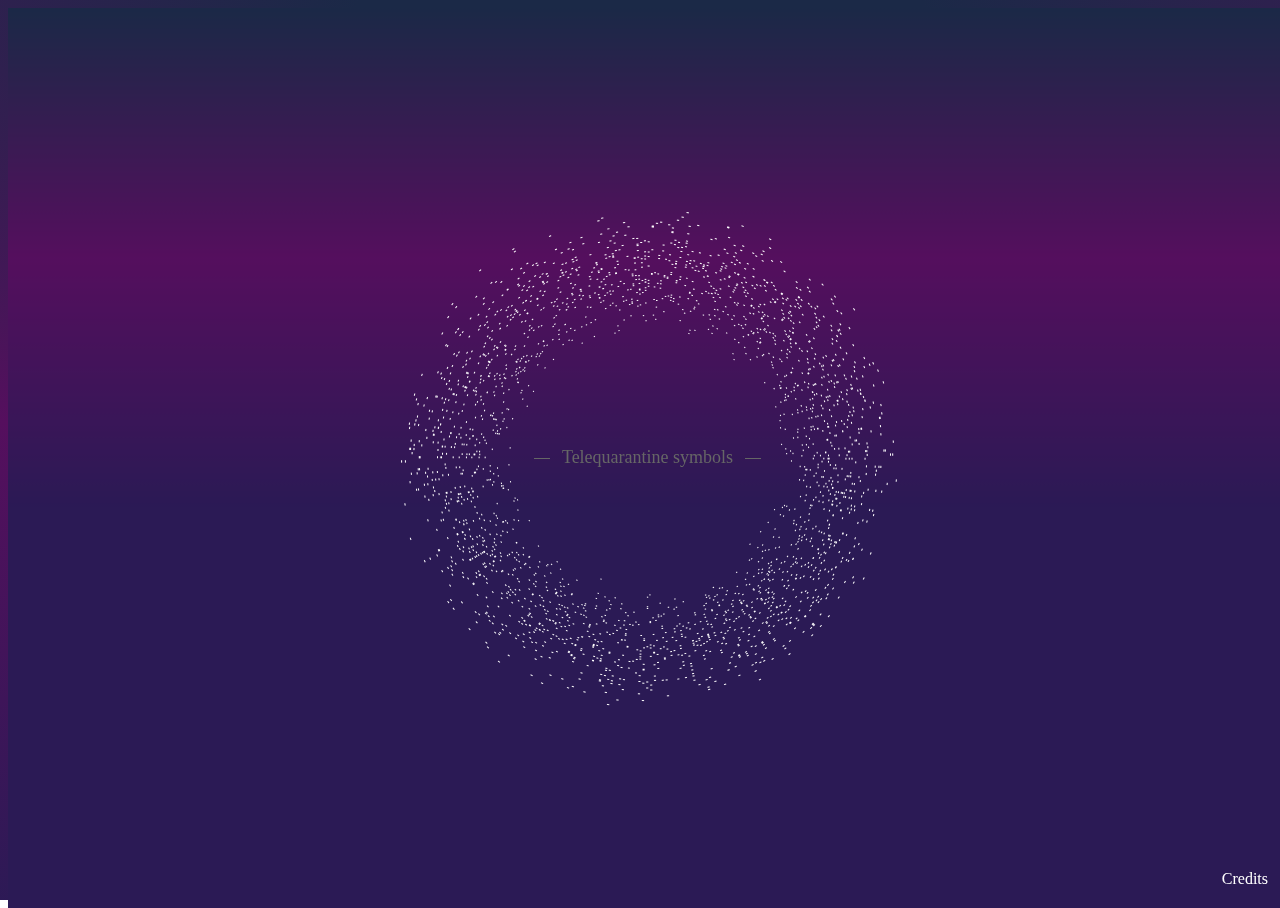
==== index.html @ 3636d384 "have to hard code every card...but its working" ====
<html>
	<head>
		<meta charset="UTF-8">
		<title> Telequarantine symbols </title>
		<link rel="stylesheet" href="css/style.css"> <!-- linking html to stylesheet --> 
	</head>
	<body>   
	
	 
		
		<div id="universe">
			
			<div id="blackhole">
				<div class="cards">
					<div class="card1" id="card1">
						<div id="front1">
						
						</div>
						<div id="back1">
						 <!-- not seen until flipped --> 
						</div>
					</div>
					
					<div class="card2" id="card2">
						<div id="front2">
						
						</div>
						<div id="back2">
						 <!-- not seen until flipped --> 
						</div>
					</div>

				</div>
			
				<div class="centerHover">
					<span>Telequarantine symbols</span>
				</div>
				
				
				
				<footer>
					<a href="credits.html"> Credits </a> 
				</footer>
			
			
			</div>
			
		
		
		
		</div> 
		
		
		
		<!-- jQuery (necessary for Bootstrap's JavaScript plugins) -->
		<script src="https://ajax.googleapis.com/ajax/libs/jquery/1.12.4/jquery.min.js"></script>
		<!-- Include all compiled plugins (below), or include individual files as needed -->
		<script src="js/bootstrap.min.js"></script>
		<script src="https://ajax.googleapis.com/ajax/libs/jquery/3.1.1/jquery.min.js"></script>
		<script src="js/main.js"></script>
	
	</body>
</html>
---- css/style.css ----
html, body {
	height: 100%; 
	width: 100%; 
	padding: 0; 
}


body {
	/*background:radial-gradient(200% 100% at bottom center,#550F5E,#E96F92 20%,#75517D,#1B2947 40%); */ 
	/* background:radial-gradient(220% 105% at top center,#1B2947 10%,#75517D 30%,#E96F92 50%,#75517D 65%, #2B1A55);*/ 
	
	background:radial-gradient(220% 105% at top center,#1B2947 10%,#550F5E 50%, #2B1A55);
	background-attachment:fixed; 
	overflow:hidden;
}

/*CSS za onClick image flip code by: https://codepen.io/Karadjordje/pen/MbBXRa */

#universe {
	height: 100%; 
	width: 100%; 
	z-index: 1;

}

/*CSS za onClick image flip*/
.cards{
    position: relative; 
  /*
    -webkit-perspective: 1000px;
    -moz-perspective: 1000px;
    -o-perspective: 1000px;
    perspective: 1000px;
  */
	z-index: 10; 
	opacity: 0; 
 
}


.cards.show {
	
	animation-name: showup; 
	animation-duration: 3s; 
	animation-timing-function: ease-in-out; 
	animation-iteration-count: 1; 
	
	opacity: 1; 
	
}

@keyframes showup {
	0% {opacity: 0;}
	100% {opacity: 1} 
}

/** CODE FOR ALL THE CARDS - SUPER LONG HARD CODED */ 

@keyframes floating { 
	from, to {
		transform: translate(0,5%);
	}
	25% {
		transform: translate(-5%,0);
	}
	50% {
		transform: translate(0,-5%);
	}
	75% {
		transform: translate(5%,0);
	}
	
}


.card1 {
    width: 100%;
    height: 100%;
    position: absolute; 
	
	width: 35px;
    height: 48px;
	
	/*bottom: 0; 
	left: 0; 
	right: 0; */
	
    -webkit-transition: -webkit-transform 1s;
    -moz-transition: -moz-transform 1s;
    -o-transition: -o-transform 1s;
    transition: transform 1s;
    -webkit-transform-style: preserve-3d;
    -moz-transform-style: preserve-3d;
    -o-transform-style: preserve-3d;
    transform-style: preserve-3d;
    -webkit-transform-origin: 50% 50%; 
	
	z-index: 10;
}


.card1 div {
    display: block;
    height: 100%;
    width: 100%;
    position: absolute;
    -webkit-backface-visibility: hidden;
    -moz-backface-visibility: hidden;
    -o-backface-visibility: hidden;
    backface-visibility: hidden;
	
}


/*bacover will be the same */ 
.card1 #front1 {
	
	left: 50px;
	top: 30px; 
	
  	/*background: red; */ 
  	background-image: url(../images/Backcover.png);
	/* background-size:100% 100%; */ 
	background-repeat: no-repeat;
	
	animation-name: floating;  /*floating 5s linear infinite; */ 
	animation-iteration-count: infinite; /*infinite */ 
	/* animation-direction: alternate; */ 
	animation-duration: 4s; 
	animation-timing-function: ease-in-out; 
	
}


/*flipped pictures will be different so maybe use IDs*/ 
.card1 #back1 {
    /*background: blue;*/  
	
    -webkit-transform: rotateY( 180deg );
    -moz-transform: rotateY( 180deg );
    -o-transform: rotateY( 180deg );
    transform: rotateY( 180deg ) translateX(200px) translateY(-760px) scale(0.3); /*rotateY( 180deg )*/ 

    background-image: url(../images/Alluring.png);
	background-size:100% 100%;
	background-repeat: no-repeat;
	

}
	
/* new class states */ 
.card1.flipped {
    -webkit-transform: rotateY( 180deg );
    -moz-transform: rotateY( 180deg );
    -o-transform: rotateY( 180deg );
    transform: rotateY( 180deg );
}

.card1.enlarged {
	/*
	width: 350px;
    height: 637px; */
	width: 1128px;
	height: 2234px; 
	
}

/** CARD 2 **/ 

.card2 {
    width: 100%;
    height: 100%;
    position: absolute; 
	
	width: 35px;
    height: 48px;
	
	/*bottom: 0; 
	left: 0; 
	right: 0; */
	
    -webkit-transition: -webkit-transform 1s;
    -moz-transition: -moz-transform 1s;
    -o-transition: -o-transform 1s;
    transition: transform 1s;
    -webkit-transform-style: preserve-3d;
    -moz-transform-style: preserve-3d;
    -o-transform-style: preserve-3d;
    transform-style: preserve-3d;
    -webkit-transform-origin: 50% 50%; 
	
	z-index: 10;
}


.card2 div {
    display: block;
    height: 100%;
    width: 100%;
    position: absolute;
    -webkit-backface-visibility: hidden;
    -moz-backface-visibility: hidden;
    -o-backface-visibility: hidden;
    backface-visibility: hidden;
	
}


/*bacover will be the same */ 
.card2 #front2 {
	
	left: 100px;
	top: 40px; 
	
  	/*background: red; */ 
  	background-image: url(../images/Backcover.png);
	/* background-size:100% 100%; */ 
	background-repeat: no-repeat;
	
	animation-name: floating;  /*floating 5s linear infinite; */ 
	animation-iteration-count: infinite; /*infinite */ 
	/* animation-direction: alternate; */ 
	animation-duration: 4s; 
	animation-timing-function: ease-in-out; 
	
}


/*flipped pictures will be different so maybe use IDs*/ 
.card2 #back2 {
    /*background: blue;*/  
	
    -webkit-transform: rotateY( 180deg );
    -moz-transform: rotateY( 180deg );
    -o-transform: rotateY( 180deg );
    transform: rotateY( 180deg ) translateX(200px) translateY(-760px) scale(0.3); /*rotateY( 180deg )*/ 

    background-image: url(../images/BreakTime.png);
	background-size:100% 100%;
	background-repeat: no-repeat;
	

}
	
/* new class states */ 
.card2.flipped {
    -webkit-transform: rotateY( 180deg );
    -moz-transform: rotateY( 180deg );
    -o-transform: rotateY( 180deg );
    transform: rotateY( 180deg );
}

.card2.enlarged {
	/*
	width: 350px;
    height: 637px; */
	width: 1128px;
	height: 2234px; 
	
}




/* BLACKHOLE */ 
/*stars background */ 

#blackhole {
	height: 100%;
	width: 100%;
	position: relative;
	display: flex;
}

.centerHover {
	width: 255px;
	height: 255px;
	background-color: transparent;
	border-radius: 50%;
	position: absolute;
	left: 50%;
	top: 50%;
	margin-top: -128px;
	margin-left: -128px;
	z-index: 2;
	cursor: pointer;
	line-height: 255px;
	text-align: center;
	transition: all 500ms;

}

.centerHover.open {
		opacity: 0;
		pointer-events: none;
	}
	
.centerHover:hover span {
		color: #DDD;
}
	
.centerHover:hover span:before { background-color: #DDD;}
.centerHover:hover span:after { background-color: #DDD; }
		
span {
		color: #666;
		font-family: serif;
		font-size: 18px;
		position: relative;
		transition: all 500ms;
	}
	
	/* & seems like a reference to the element that is span - these are the bars beside the wording */ 
		span:before {
			content: '';
			display: inline-block;
			height: 1px;
			width: 16px;
			margin-right: 12px;
			margin-bottom: 4px;  
			background-color: #666;
			transition: all 500ms;
		}
		span:after {
			content: '';
			display: inline-block;
			height: 1px;
			width: 16px;
			margin-left: 12px;
			margin-bottom: 4px; 
			background-color: #666;
			transition: all 500ms;
		}

canvas {
	position: absolute;
	z-index: 1;
	width: 100%;
	height: 100%;
	margin: auto; 
}

footer {
	position: absolute; 
	z-index: 5; 
	bottom: 20px;
	right: 20px; 
}

footer a {
	color: white; 
	text-decoration: none; 
}

/* CREDITS */ 

#creds {
	padding: 10px 20px; 
	color: white; 
	
}
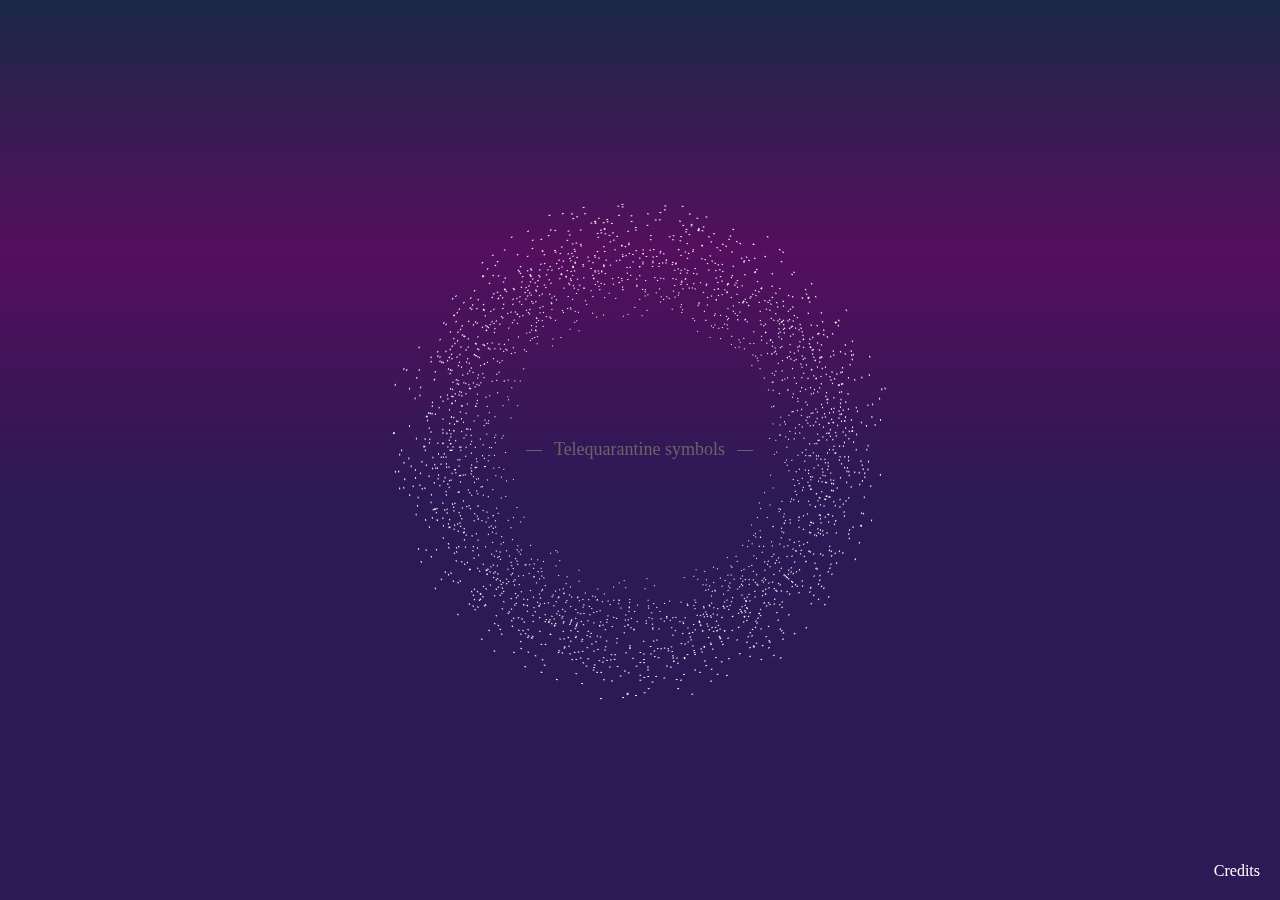
==== commit 1d84e28d: "All cards are integrated" ====
--- a/index.html
+++ b/index.html
@@ -26,6 +26,87 @@
 						
 						</div>
 						<div id="back2">
+						 <!-- not seen until flipped --> 
+						</div>
+					</div>
+					
+					<div class="card3">
+						<div id="front3">
+						
+						</div>
+						<div id="back3">
+						 <!-- not seen until flipped --> 
+						</div>
+					</div>
+					
+					<div class="card4">
+						<div id="front4">
+						
+						</div>
+						<div id="back4">
+						 <!-- not seen until flipped --> 
+						</div>
+					</div>
+					
+					<div class="card5">
+						<div id="front5">
+						
+						</div>
+						<div id="back5">
+						 <!-- not seen until flipped --> 
+						</div>
+					</div>
+					
+					<div class="card6">
+						<div id="front6">
+						
+						</div>
+						<div id="back6">
+						 <!-- not seen until flipped --> 
+						</div>
+					</div>
+					
+					<div class="card7">
+						<div id="front7">
+						
+						</div>
+						<div id="back7">
+						 <!-- not seen until flipped --> 
+						</div>
+					</div>
+					
+					<div class="card8">
+						<div id="front8">
+						
+						</div>
+						<div id="back8">
+						 <!-- not seen until flipped --> 
+						</div>
+					</div>
+					
+					<div class="card9">
+						<div id="front9">
+						
+						</div>
+						<div id="back9">
+						 <!-- not seen until flipped --> 
+						</div>
+					</div>
+					
+					<div class="card10">
+						<div id="front10">
+						
+						</div>
+						<div id="back10">
+						 <!-- not seen until flipped --> 
+						</div>
+					</div>
+				
+					<div class="card11">
+						<div id="front11">
+						
+						</div>
+						<div id="back11">
 						 <!-- not seen until flipped --> 
 						</div>
 					</div>
--- a/css/style.css
+++ b/css/style.css
@@ -4,6 +4,7 @@
 html, body {
 	height: 100%; 
 	width: 100%; 
+	margin: 0;
 	padding: 0; 
 }
 
@@ -23,6 +24,7 @@
 	height: 100%; 
 	width: 100%; 
 	z-index: 1;
+	padding: 0; 
 
 }
 
@@ -44,7 +46,7 @@
 .cards.show {
 	
 	animation-name: showup; 
-	animation-duration: 3s; 
+	animation-duration: 5s; 
 	animation-timing-function: ease-in-out; 
 	animation-iteration-count: 1; 
 	
@@ -75,7 +77,7 @@
 	
 }
 
-
+/** CARD 1 - ALLURING **/ 
 .card1 {
     width: 100%;
     height: 100%;
@@ -168,7 +170,7 @@
 	
 }
 
-/** CARD 2 **/ 
+/** CARD 2 - BREAK TIME **/ 
 
 .card2 {
     width: 100%;
@@ -209,11 +211,11 @@
 }
 
 
-/*bacover will be the same */ 
+/* where the initial location is at */ 
 .card2 #front2 {
 	
-	left: 100px;
-	top: 40px; 
+	right: -1400px; 
+	top: 500px; 
 	
   	/*background: red; */ 
   	background-image: url(../images/Backcover.png);
@@ -241,7 +243,6 @@
     background-image: url(../images/BreakTime.png);
 	background-size:100% 100%;
 	background-repeat: no-repeat;
-	
 
 }
 	
@@ -262,7 +263,797 @@
 	
 }
 
-
+/** CARD 3 - DEMOTIVATED **/ 
+
+.card3 {
+    width: 100%;
+    height: 100%;
+    position: absolute; 
+	
+	width: 35px;
+    height: 48px;
+	
+	/*bottom: 0; 
+	left: 0; 
+	right: 0; */
+	
+    -webkit-transition: -webkit-transform 1s;
+    -moz-transition: -moz-transform 1s;
+    -o-transition: -o-transform 1s;
+    transition: transform 1s;
+    -webkit-transform-style: preserve-3d;
+    -moz-transform-style: preserve-3d;
+    -o-transform-style: preserve-3d;
+    transform-style: preserve-3d;
+    -webkit-transform-origin: 50% 50%; 
+	
+	z-index: 10;
+}
+
+
+.card3 div {
+    display: block;
+    height: 100%;
+    width: 100%;
+    position: absolute;
+    -webkit-backface-visibility: hidden;
+    -moz-backface-visibility: hidden;
+    -o-backface-visibility: hidden;
+    backface-visibility: hidden;
+	
+}
+
+
+/* where the initial location is at */ 
+.card3 #front3 {
+	
+	left: 300px; 
+	top: 200px; 
+	
+  	/*background: red; */ 
+  	background-image: url(../images/Backcover.png);
+	/* background-size:100% 100%; */ 
+	background-repeat: no-repeat;
+	
+	animation-name: floating;  /*floating 5s linear infinite; */ 
+	animation-iteration-count: infinite; /*infinite */ 
+	/* animation-direction: alternate; */ 
+	animation-duration: 4s; 
+	animation-timing-function: ease-in-out; 
+	
+}
+
+
+/*flipped pictures will be different so maybe use IDs*/ 
+.card3 #back3 {
+    /*background: blue;*/  
+    -webkit-transform: rotateY( 180deg );
+    -moz-transform: rotateY( 180deg );
+    -o-transform: rotateY( 180deg );
+    transform: rotateY( 180deg ) translateX(200px) translateY(-760px) scale(0.3); /*rotateY( 180deg )*/ 
+
+    background-image: url(../images/Demotivated.png);
+	background-size:100% 100%;
+	background-repeat: no-repeat;
+
+}
+	
+/* new class states */ 
+.card3.flipped {
+    -webkit-transform: rotateY( 180deg );
+    -moz-transform: rotateY( 180deg );
+    -o-transform: rotateY( 180deg );
+    transform: rotateY( 180deg );
+}
+
+.card3.enlarged {
+	/*
+	width: 350px;
+    height: 637px; */
+	width: 1128px;
+	height: 2234px; 
+	
+}
+
+/** CARD 4 - FREEDOM **/ 
+
+.card4 {
+    width: 100%;
+    height: 100%;
+    position: absolute; 
+	
+	width: 35px;
+    height: 48px;
+	
+	/*bottom: 0; 
+	left: 0; 
+	right: 0; */
+	
+    -webkit-transition: -webkit-transform 1s;
+    -moz-transition: -moz-transform 1s;
+    -o-transition: -o-transform 1s;
+    transition: transform 1s;
+    -webkit-transform-style: preserve-3d;
+    -moz-transform-style: preserve-3d;
+    -o-transform-style: preserve-3d;
+    transform-style: preserve-3d;
+    -webkit-transform-origin: 50% 50%; 
+	
+	z-index: 10;
+}
+
+
+.card4 div {
+    display: block;
+    height: 100%;
+    width: 100%;
+    position: absolute;
+    -webkit-backface-visibility: hidden;
+    -moz-backface-visibility: hidden;
+    -o-backface-visibility: hidden;
+    backface-visibility: hidden;
+	
+}
+
+
+/* where the initial location is at */ 
+.card4 #front4 {
+	
+	left: 100px; 
+	top: 500px; 
+	
+  	/*background: red; */ 
+  	background-image: url(../images/Backcover.png);
+	/* background-size:100% 100%; */ 
+	background-repeat: no-repeat;
+	
+	animation-name: floating;  /*floating 5s linear infinite; */ 
+	animation-iteration-count: infinite; /*infinite */ 
+	/* animation-direction: alternate; */ 
+	animation-duration: 4s; 
+	animation-timing-function: ease-in-out; 
+	
+}
+
+
+/*flipped pictures will be different so maybe use IDs*/ 
+.card4 #back4 {
+    /*background: blue;*/  
+    -webkit-transform: rotateY( 180deg );
+    -moz-transform: rotateY( 180deg );
+    -o-transform: rotateY( 180deg );
+    transform: rotateY( 180deg ) translateX(200px) translateY(-760px) scale(0.3); /*rotateY( 180deg )*/ 
+
+    background-image: url(../images/Freedom.png);
+	background-size:100% 100%;
+	background-repeat: no-repeat;
+
+}
+	
+/* new class states */ 
+.card4.flipped {
+    -webkit-transform: rotateY( 180deg );
+    -moz-transform: rotateY( 180deg );
+    -o-transform: rotateY( 180deg );
+    transform: rotateY( 180deg );
+}
+
+.card4.enlarged {
+	/*
+	width: 350px;
+    height: 637px; */
+	width: 1128px;
+	height: 2234px; 
+}
+
+/** CARD 5 - HEAVY **/ 
+
+.card5 {
+    width: 100%;
+    height: 100%;
+    position: absolute; 
+	
+	width: 35px;
+    height: 48px;
+	
+	/*bottom: 0; 
+	left: 0; 
+	right: 0; */
+	
+    -webkit-transition: -webkit-transform 1s;
+    -moz-transition: -moz-transform 1s;
+    -o-transition: -o-transform 1s;
+    transition: transform 1s;
+    -webkit-transform-style: preserve-3d;
+    -moz-transform-style: preserve-3d;
+    -o-transform-style: preserve-3d;
+    transform-style: preserve-3d;
+    -webkit-transform-origin: 50% 50%; 
+	
+	z-index: 10;
+}
+
+
+.card5 div {
+    display: block;
+    height: 100%;
+    width: 100%;
+    position: absolute;
+    -webkit-backface-visibility: hidden;
+    -moz-backface-visibility: hidden;
+    -o-backface-visibility: hidden;
+    backface-visibility: hidden;
+	
+}
+
+
+/* where the initial location is at */ 
+.card5 #front5 {
+	
+	left: 1200px; 
+	top: 640px; 
+	
+  	/*background: red; */ 
+  	background-image: url(../images/Backcover.png);
+	/* background-size:100% 100%; */ 
+	background-repeat: no-repeat;
+	
+	animation-name: floating;  /*floating 5s linear infinite; */ 
+	animation-iteration-count: infinite; /*infinite */ 
+	/* animation-direction: alternate; */ 
+	animation-duration: 4s; 
+	animation-timing-function: ease-in-out; 
+	
+}
+
+
+/*flipped pictures will be different so maybe use IDs*/ 
+.card5 #back5 {
+    /*background: blue;*/  
+    -webkit-transform: rotateY( 180deg );
+    -moz-transform: rotateY( 180deg );
+    -o-transform: rotateY( 180deg );
+    transform: rotateY( 180deg ) translateX(200px) translateY(-760px) scale(0.3); /*rotateY( 180deg )*/ 
+
+    background-image: url(../images/Heavy.png);
+	background-size:100% 100%;
+	background-repeat: no-repeat;
+
+}
+	
+/* new class states */ 
+.card5.flipped {
+    -webkit-transform: rotateY( 180deg );
+    -moz-transform: rotateY( 180deg );
+    -o-transform: rotateY( 180deg );
+    transform: rotateY( 180deg );
+}
+
+.card5.enlarged {
+	/*
+	width: 350px;
+    height: 637px; */
+	width: 1128px;
+	height: 2234px; 
+}
+
+/** CARD 6 - SILENCE **/ 
+.card6 {
+    width: 100%;
+    height: 100%;
+    position: absolute; 
+	
+	width: 35px;
+    height: 48px;
+	
+	/*bottom: 0; 
+	left: 0; 
+	right: 0; */
+	
+    -webkit-transition: -webkit-transform 1s;
+    -moz-transition: -moz-transform 1s;
+    -o-transition: -o-transform 1s;
+    transition: transform 1s;
+    -webkit-transform-style: preserve-3d;
+    -moz-transform-style: preserve-3d;
+    -o-transform-style: preserve-3d;
+    transform-style: preserve-3d;
+    -webkit-transform-origin: 50% 50%; 
+	
+	z-index: 10;
+}
+
+
+.card6 div {
+    display: block;
+    height: 100%;
+    width: 100%;
+    position: absolute;
+    -webkit-backface-visibility: hidden;
+    -moz-backface-visibility: hidden;
+    -o-backface-visibility: hidden;
+    backface-visibility: hidden;
+	
+}
+
+
+/* where the initial location is at */ 
+.card6 #front6 {
+	
+	left: 1100px; 
+	top: 50px; 
+	
+  	/*background: red; */ 
+  	background-image: url(../images/Backcover.png);
+	/* background-size:100% 100%; */ 
+	background-repeat: no-repeat;
+	
+	animation-name: floating;  /*floating 5s linear infinite; */ 
+	animation-iteration-count: infinite; /*infinite */ 
+	/* animation-direction: alternate; */ 
+	animation-duration: 4s; 
+	animation-timing-function: ease-in-out; 
+	
+}
+
+
+/*flipped pictures will be different so maybe use IDs*/ 
+.card6 #back6 {
+    /*background: blue;*/  
+    -webkit-transform: rotateY( 180deg );
+    -moz-transform: rotateY( 180deg );
+    -o-transform: rotateY( 180deg );
+    transform: rotateY( 180deg ) translateX(200px) translateY(-760px) scale(0.3); /*rotateY( 180deg )*/ 
+
+    background-image: url(../images/Silence.png);
+	background-size:100% 100%;
+	background-repeat: no-repeat;
+
+}
+	
+/* new class states */ 
+.card6.flipped {
+    -webkit-transform: rotateY( 180deg );
+    -moz-transform: rotateY( 180deg );
+    -o-transform: rotateY( 180deg );
+    transform: rotateY( 180deg );
+}
+
+.card6.enlarged {
+	/*
+	width: 350px;
+    height: 637px; */
+	width: 1128px;
+	height: 2234px; 
+}
+
+/** CARD 7 - STUCK **/ 
+.card7 {
+    width: 100%;
+    height: 100%;
+    position: absolute; 
+	
+	width: 35px;
+    height: 48px;
+	
+	/*bottom: 0; 
+	left: 0; 
+	right: 0; */
+	
+    -webkit-transition: -webkit-transform 1s;
+    -moz-transition: -moz-transform 1s;
+    -o-transition: -o-transform 1s;
+    transition: transform 1s;
+    -webkit-transform-style: preserve-3d;
+    -moz-transform-style: preserve-3d;
+    -o-transform-style: preserve-3d;
+    transform-style: preserve-3d;
+    -webkit-transform-origin: 50% 50%; 
+	
+	z-index: 10;
+}
+
+.card7 div {
+    display: block;
+    height: 100%;
+    width: 100%;
+    position: absolute;
+    -webkit-backface-visibility: hidden;
+    -moz-backface-visibility: hidden;
+    -o-backface-visibility: hidden;
+    backface-visibility: hidden;
+}
+
+
+/* where the initial location is at */ 
+.card7 #front7 {
+	
+	left: 400px; 
+	top: 600px; 
+	
+  	/*background: red; */ 
+  	background-image: url(../images/Backcover.png);
+	/* background-size:100% 100%; */ 
+	background-repeat: no-repeat;
+	
+	animation-name: floating;  /*floating 5s linear infinite; */ 
+	animation-iteration-count: infinite; /*infinite */ 
+	/* animation-direction: alternate; */ 
+	animation-duration: 4s; 
+	animation-timing-function: ease-in-out; 
+}
+
+
+/*flipped pictures will be different so maybe use IDs*/ 
+.card7 #back7 {
+    /*background: blue;*/  
+    -webkit-transform: rotateY( 180deg );
+    -moz-transform: rotateY( 180deg );
+    -o-transform: rotateY( 180deg );
+    transform: rotateY( 180deg ) translateX(200px) translateY(-760px) scale(0.3); /*rotateY( 180deg )*/ 
+
+    background-image: url(../images/Stuck.png);
+	background-size:100% 100%;
+	background-repeat: no-repeat;
+}
+	
+/* new class states */ 
+.card7.flipped {
+    -webkit-transform: rotateY( 180deg );
+    -moz-transform: rotateY( 180deg );
+    -o-transform: rotateY( 180deg );
+    transform: rotateY( 180deg );
+}
+
+.card7.enlarged {
+	/*
+	width: 350px;
+    height: 637px; */
+	width: 1128px;
+	height: 2234px; 
+}
+/** CARD 8 - TRAPPED **/ 
+.card8 {
+    width: 100%;
+    height: 100%;
+    position: absolute; 
+	
+	width: 35px;
+    height: 48px;
+	
+	/*bottom: 0; 
+	left: 0; 
+	right: 0; */
+	
+    -webkit-transition: -webkit-transform 1s;
+    -moz-transition: -moz-transform 1s;
+    -o-transition: -o-transform 1s;
+    transition: transform 1s;
+    -webkit-transform-style: preserve-3d;
+    -moz-transform-style: preserve-3d;
+    -o-transform-style: preserve-3d;
+    transform-style: preserve-3d;
+    -webkit-transform-origin: 50% 50%; 
+	
+	z-index: 10;
+}
+
+.card8 div {
+    display: block;
+    height: 100%;
+    width: 100%;
+    position: absolute;
+    -webkit-backface-visibility: hidden;
+    -moz-backface-visibility: hidden;
+    -o-backface-visibility: hidden;
+    backface-visibility: hidden;
+}
+
+
+/* where the initial location is at */ 
+.card8 #front8 {
+	
+	left: 1320px; 
+	top: 180px; 
+	
+  	/*background: red; */ 
+  	background-image: url(../images/Backcover.png);
+	/* background-size:100% 100%; */ 
+	background-repeat: no-repeat;
+	
+	animation-name: floating;  /*floating 5s linear infinite; */ 
+	animation-iteration-count: infinite; /*infinite */ 
+	/* animation-direction: alternate; */ 
+	animation-duration: 4s; 
+	animation-timing-function: ease-in-out; 
+}
+
+
+/*flipped pictures will be different so maybe use IDs*/ 
+.card8 #back8 {
+    /*background: blue;*/  
+    -webkit-transform: rotateY( 180deg );
+    -moz-transform: rotateY( 180deg );
+    -o-transform: rotateY( 180deg );
+    transform: rotateY( 180deg ) translateX(200px) translateY(-760px) scale(0.3); /*rotateY( 180deg )*/ 
+
+    background-image: url(../images/Trapped.png);
+	background-size:100% 100%;
+	background-repeat: no-repeat;
+}
+	
+/* new class states */ 
+.card8.flipped {
+    -webkit-transform: rotateY( 180deg );
+    -moz-transform: rotateY( 180deg );
+    -o-transform: rotateY( 180deg );
+    transform: rotateY( 180deg );
+}
+
+.card8.enlarged {
+	/*
+	width: 350px;
+    height: 637px; */
+	width: 1128px;
+	height: 2234px; 
+}
+
+/** CARD 9 - UNEASY **/ 
+.card9 {
+    width: 100%;
+    height: 100%;
+    position: absolute; 
+	
+	width: 35px;
+    height: 48px;
+	
+	/*bottom: 0; 
+	left: 0; 
+	right: 0; */
+	
+    -webkit-transition: -webkit-transform 1s;
+    -moz-transition: -moz-transform 1s;
+    -o-transition: -o-transform 1s;
+    transition: transform 1s;
+    -webkit-transform-style: preserve-3d;
+    -moz-transform-style: preserve-3d;
+    -o-transform-style: preserve-3d;
+    transform-style: preserve-3d;
+    -webkit-transform-origin: 50% 50%; 
+	
+	z-index: 10;
+}
+
+.card9 div {
+    display: block;
+    height: 100%;
+    width: 100%;
+    position: absolute;
+    -webkit-backface-visibility: hidden;
+    -moz-backface-visibility: hidden;
+    -o-backface-visibility: hidden;
+    backface-visibility: hidden;
+}
+
+
+/* where the initial location is at */ 
+.card9 #front9 {
+	
+	left: 1000px; 
+	top: 400px; 
+	
+  	/*background: red; */ 
+  	background-image: url(../images/Backcover.png);
+	/* background-size:100% 100%; */ 
+	background-repeat: no-repeat;
+	
+	animation-name: floating;  /*floating 5s linear infinite; */ 
+	animation-iteration-count: infinite; /*infinite */ 
+	/* animation-direction: alternate; */ 
+	animation-duration: 4s; 
+	animation-timing-function: ease-in-out; 
+}
+
+
+/*flipped pictures will be different so maybe use IDs*/ 
+.card9 #back9 {
+    /*background: blue;*/  
+    -webkit-transform: rotateY( 180deg );
+    -moz-transform: rotateY( 180deg );
+    -o-transform: rotateY( 180deg );
+    transform: rotateY( 180deg ) translateX(200px) translateY(-760px) scale(0.3); /*rotateY( 180deg )*/ 
+
+    background-image: url(../images/Uneasy.png);
+	background-size:100% 100%;
+	background-repeat: no-repeat;
+}
+	
+/* new class states */ 
+.card9.flipped {
+    -webkit-transform: rotateY( 180deg );
+    -moz-transform: rotateY( 180deg );
+    -o-transform: rotateY( 180deg );
+    transform: rotateY( 180deg );
+}
+
+.card9.enlarged {
+	/*
+	width: 350px;
+    height: 637px; */
+	width: 1128px;
+	height: 2234px; 
+}
+/** CARD 10 - UNMOTIVATED **/ 
+.card10 {
+    width: 100%;
+    height: 100%;
+    position: absolute; 
+	
+	width: 35px;
+    height: 48px;
+	
+	/*bottom: 0; 
+	left: 0; 
+	right: 0; */
+	
+    -webkit-transition: -webkit-transform 1s;
+    -moz-transition: -moz-transform 1s;
+    -o-transition: -o-transform 1s;
+    transition: transform 1s;
+    -webkit-transform-style: preserve-3d;
+    -moz-transform-style: preserve-3d;
+    -o-transform-style: preserve-3d;
+    transform-style: preserve-3d;
+    -webkit-transform-origin: 50% 50%; 
+	
+	z-index: 10;
+}
+
+.card10 div {
+    display: block;
+    height: 100%;
+    width: 100%;
+    position: absolute;
+    -webkit-backface-visibility: hidden;
+    -moz-backface-visibility: hidden;
+    -o-backface-visibility: hidden;
+    backface-visibility: hidden;
+}
+
+
+/* where the initial location is at */ 
+.card10 #front10 {
+	
+	left: 600px; 
+	top: 20px; 
+	
+  	/*background: red; */ 
+  	background-image: url(../images/Backcover.png);
+	/* background-size:100% 100%; */ 
+	background-repeat: no-repeat;
+	
+	animation-name: floating;  /*floating 5s linear infinite; */ 
+	animation-iteration-count: infinite; /*infinite */ 
+	/* animation-direction: alternate; */ 
+	animation-duration: 4s; 
+	animation-timing-function: ease-in-out; 
+}
+
+
+/*flipped pictures will be different so maybe use IDs*/ 
+.card10 #back10 {
+    /*background: blue;*/  
+    -webkit-transform: rotateY( 180deg );
+    -moz-transform: rotateY( 180deg );
+    -o-transform: rotateY( 180deg );
+    transform: rotateY( 180deg ) translateX(200px) translateY(-760px) scale(0.3); /*rotateY( 180deg )*/ 
+
+    background-image: url(../images/Unmotivated.png);
+	background-size:100% 100%;
+	background-repeat: no-repeat;
+}
+	
+/* new class states */ 
+.card10.flipped {
+    -webkit-transform: rotateY( 180deg );
+    -moz-transform: rotateY( 180deg );
+    -o-transform: rotateY( 180deg );
+    transform: rotateY( 180deg );
+}
+
+.card10.enlarged {
+	/*
+	width: 350px;
+    height: 637px; */
+	width: 1128px;
+	height: 2234px; 
+}
+
+/** CARD 11 - WHIRLDWIND **/ 
+.card11 {
+    width: 100%;
+    height: 100%;
+    position: absolute; 
+	
+	width: 35px;
+    height: 48px;
+	
+	/*bottom: 0; 
+	left: 0; 
+	right: 0; */
+	
+    -webkit-transition: -webkit-transform 1s;
+    -moz-transition: -moz-transform 1s;
+    -o-transition: -o-transform 1s;
+    transition: transform 1s;
+    -webkit-transform-style: preserve-3d;
+    -moz-transform-style: preserve-3d;
+    -o-transform-style: preserve-3d;
+    transform-style: preserve-3d;
+    -webkit-transform-origin: 50% 50%; 
+	
+	z-index: 10;
+}
+
+.card11 div {
+    display: block;
+    height: 100%;
+    width: 100%;
+    position: absolute;
+    -webkit-backface-visibility: hidden;
+    -moz-backface-visibility: hidden;
+    -o-backface-visibility: hidden;
+    backface-visibility: hidden;
+}
+
+
+/* where the initial location is at */ 
+.card11 #front11 {
+	
+	left: 700px; 
+	top: 500px; 
+	
+  	/*background: red; */ 
+  	background-image: url(../images/Backcover.png);
+	/* background-size:100% 100%; */ 
+	background-repeat: no-repeat;
+	
+	animation-name: floating;  /*floating 5s linear infinite; */ 
+	animation-iteration-count: infinite; /*infinite */ 
+	/* animation-direction: alternate; */ 
+	animation-duration: 4s; 
+	animation-timing-function: ease-in-out; 
+}
+
+
+/*flipped pictures will be different so maybe use IDs*/ 
+.card11 #back11 {
+    /*background: blue;*/  
+    -webkit-transform: rotateY( 180deg );
+    -moz-transform: rotateY( 180deg );
+    -o-transform: rotateY( 180deg );
+    transform: rotateY( 180deg ) translateX(200px) translateY(-760px) scale(0.3); /*rotateY( 180deg )*/ 
+
+    background-image: url(../images/Whirldwind.png);
+	background-size:100% 100%;
+	background-repeat: no-repeat;
+}
+	
+/* new class states */ 
+.card11.flipped {
+    -webkit-transform: rotateY( 180deg );
+    -moz-transform: rotateY( 180deg );
+    -o-transform: rotateY( 180deg );
+    transform: rotateY( 180deg );
+}
+
+.card11.enlarged {
+	/*
+	width: 350px;
+    height: 637px; */
+	width: 1128px;
+	height: 2234px; 
+}
 
 
 /* BLACKHOLE */ 
@@ -273,6 +1064,7 @@
 	width: 100%;
 	position: relative;
 	display: flex;
+	padding: 0; 
 }
 
 .centerHover {
@@ -341,6 +1133,7 @@
 	width: 100%;
 	height: 100%;
 	margin: auto; 
+	padding: 0; 
 }
 
 footer {
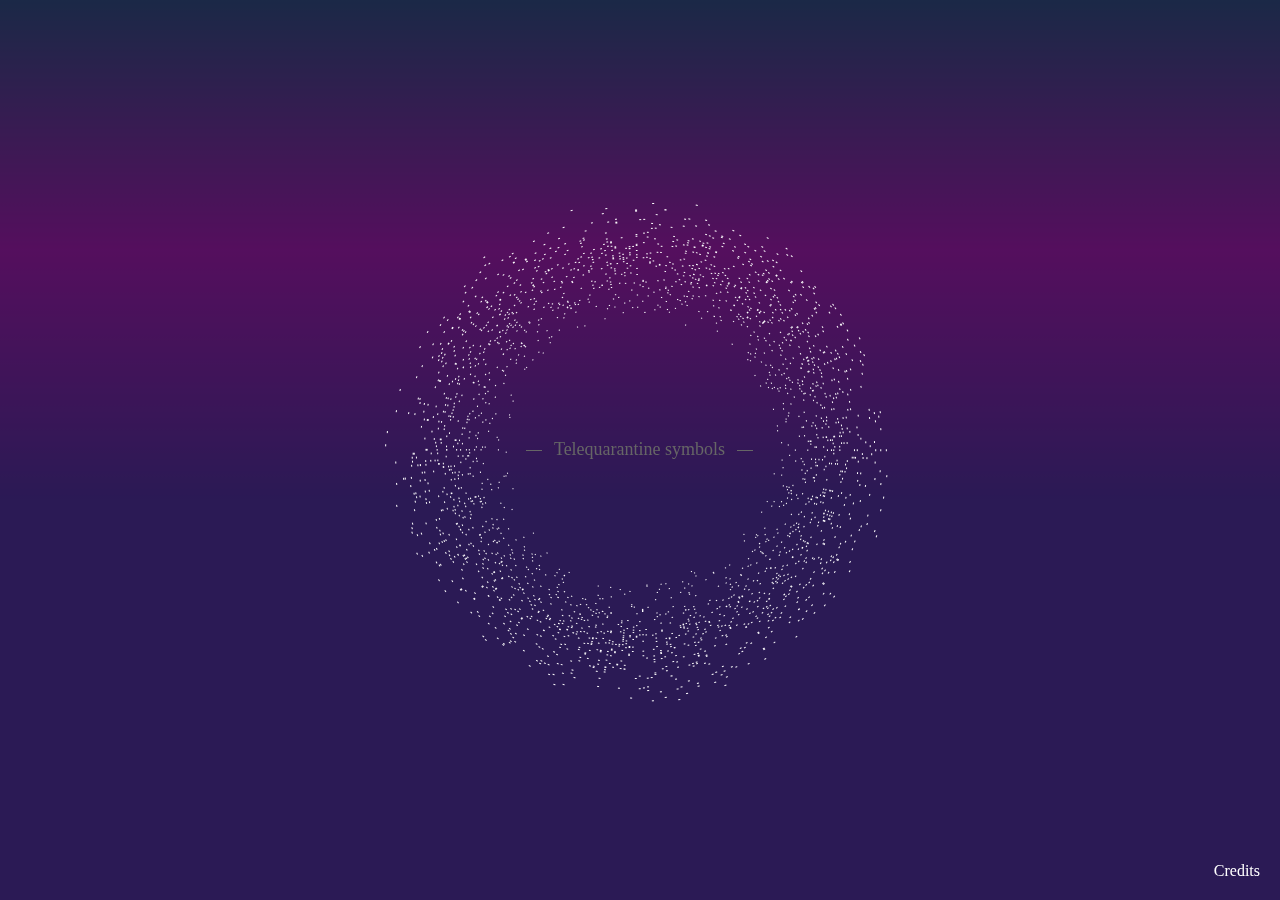
==== commit 92116650: "added webkit animation tags (Safari and Chrome)" ====
--- a/index.html
+++ b/index.html
@@ -137,7 +137,7 @@
 		<script src="https://ajax.googleapis.com/ajax/libs/jquery/1.12.4/jquery.min.js"></script>
 		<!-- Include all compiled plugins (below), or include individual files as needed -->
 		<script src="js/bootstrap.min.js"></script>
-		<script src="https://ajax.googleapis.com/ajax/libs/jquery/3.1.1/jquery.min.js"></script>
+		<script src="https://ajax.googleapis.com/ajax/libs/jquery/3.1.1/jquery.min.js"></script> 
 		<script src="js/main.js"></script>
 	
 	</body>
--- a/css/style.css
+++ b/css/style.css
@@ -38,12 +38,16 @@
     perspective: 1000px;
   */
 	z-index: 10; 
-	opacity: 0; 
+	opacity: 1; 
  
 }
 
 
 .cards.show {
+	-webkit-animation-name: showup; 
+	-webkit-animation-duration: 5s; 
+	-webkit-animation-timing-function: ease-in-out; 
+	-webkit-animation-iteration-count: 1; 
 	
 	animation-name: showup; 
 	animation-duration: 5s; 
@@ -128,6 +132,11 @@
 	/* background-size:100% 100%; */ 
 	background-repeat: no-repeat;
 	
+	-webkit-animation-name: floating; 
+	-webkit-animation-iteration-count:infinite;
+	-webkit-animation-duration: 4s; 
+	-webkit-animation-timing-function: ease-in-out; 
+
 	animation-name: floating;  /*floating 5s linear infinite; */ 
 	animation-iteration-count: infinite; /*infinite */ 
 	/* animation-direction: alternate; */ 
@@ -695,6 +704,7 @@
     background-image: url(../images/Stuck.png);
 	background-size:100% 100%;
 	background-repeat: no-repeat;
+	
 }
 	
 /* new class states */ 
@@ -780,6 +790,7 @@
     background-image: url(../images/Trapped.png);
 	background-size:100% 100%;
 	background-repeat: no-repeat;
+
 }
 	
 /* new class states */ 
@@ -925,7 +936,7 @@
 .card10 #front10 {
 	
 	left: 600px; 
-	top: 20px; 
+	top: 30px; 
 	
   	/*background: red; */ 
   	background-image: url(../images/Backcover.png);
@@ -1010,8 +1021,8 @@
 /* where the initial location is at */ 
 .card11 #front11 {
 	
-	left: 700px; 
-	top: 500px; 
+	left: 500px; 
+	top: 400px; 
 	
   	/*background: red; */ 
   	background-image: url(../images/Backcover.png);
@@ -1136,6 +1147,10 @@
 	padding: 0; 
 }
 
+a:hover {
+	color:#c1c1c1;
+}
+
 footer {
 	position: absolute; 
 	z-index: 5; 
@@ -1146,6 +1161,7 @@
 footer a {
 	color: white; 
 	text-decoration: none; 
+	font-family: serif;
 }
 
 /* CREDITS */ 
@@ -1153,5 +1169,5 @@
 #creds {
 	padding: 10px 20px; 
 	color: white; 
-	
-}
+	font-family: serif;
+}
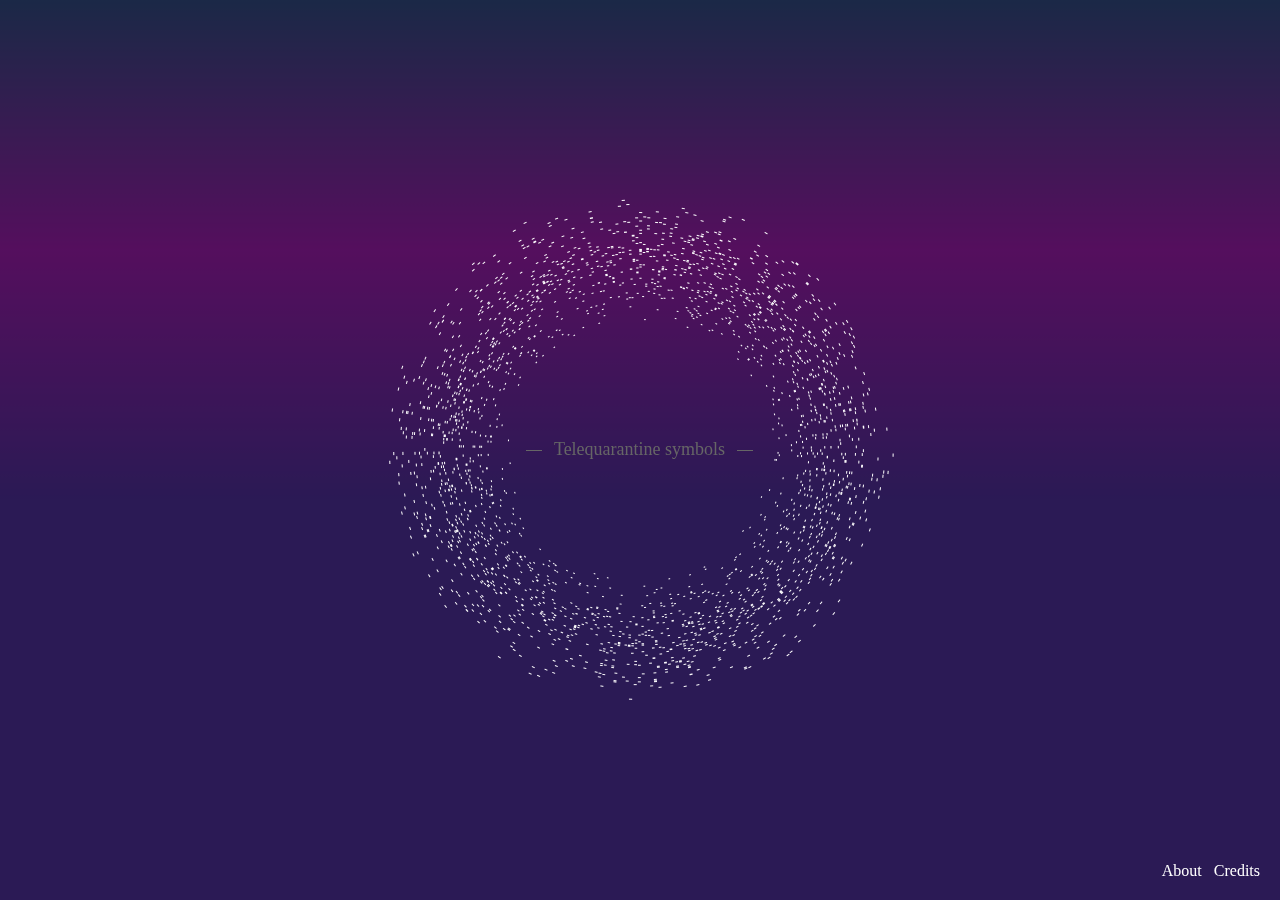
==== commit e700644a: "Added links in between" ====
--- a/index.html
+++ b/index.html
@@ -120,6 +120,7 @@
 				
 				
 				<footer>
+					<a href="about.html">About &nbsp; </a>
 					<a href="credits.html"> Credits </a> 
 				</footer>
 			
--- a/css/style.css
+++ b/css/style.css
@@ -38,7 +38,7 @@
     perspective: 1000px;
   */
 	z-index: 10; 
-	opacity: 1; 
+	opacity: 0; 
  
 }
 
@@ -145,7 +145,6 @@
 	
 }
 
-
 /*flipped pictures will be different so maybe use IDs*/ 
 .card1 #back1 {
     /*background: blue;*/  
@@ -158,7 +157,6 @@
     background-image: url(../images/Alluring.png);
 	background-size:100% 100%;
 	background-repeat: no-repeat;
-	
 
 }
 	
@@ -329,7 +327,6 @@
 	/* animation-direction: alternate; */ 
 	animation-duration: 4s; 
 	animation-timing-function: ease-in-out; 
-	
 }
 
 
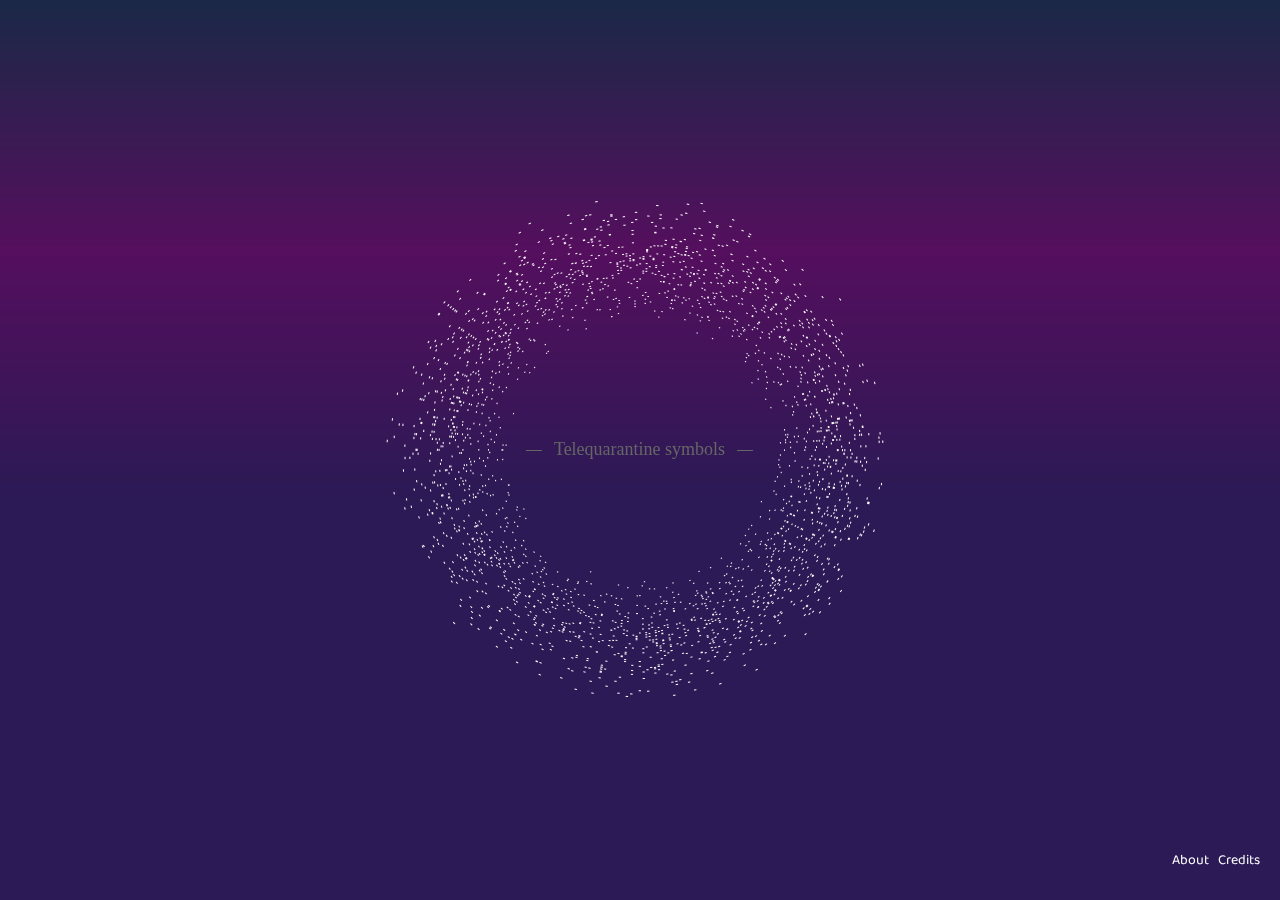
==== commit fd8759b2: "added link to font for google fonts" ====
--- a/index.html
+++ b/index.html
@@ -3,6 +3,9 @@
 		<meta charset="UTF-8">
 		<title> Telequarantine symbols </title>
 		<link rel="stylesheet" href="css/style.css"> <!-- linking html to stylesheet --> 
+		<!-- link for font style --> 
+		<link rel="preconnect" href="https://fonts.gstatic.com">
+	<link href="https://fonts.googleapis.com/css2?family=Baloo+Tammudu+2&display=swap" rel="stylesheet">
 	</head>
 	<body>   
 	
--- a/css/style.css
+++ b/css/style.css
@@ -1,5 +1,4 @@
-
-
+@import url('https://fonts.googleapis.com/css2?family=Baloo+Tammudu+2&display=swap'); /*baloo tammudu 2 */ 
 
 html, body {
 	height: 100%; 
@@ -1158,7 +1157,8 @@
 footer a {
 	color: white; 
 	text-decoration: none; 
-	font-family: serif;
+	font-family: 'Baloo Tammudu 2', cursive;
+	font-size: 14px; 
 }
 
 /* CREDITS */ 
@@ -1166,5 +1166,45 @@
 #creds {
 	padding: 10px 20px; 
 	color: white; 
-	font-family: serif;
-}
+	font-family: 'Baloo Tammudu 2', cursive;
+	font-size: 14px; 
+}
+
+#creds h1 {
+	font-size: 24px; 
+	margin: 0;
+	padding: 0; 
+}
+
+/* ABOUT */ 
+
+#about {
+	padding: 10px 20px; 
+	color: white; 
+	font-family: 'Baloo Tammudu 2', cursive;
+	font-size: 14px; 
+}
+
+#about h1 {
+	font-size: 24px; 
+	margin: 0;
+	padding: 0; 
+}
+
+#about h2, h3{
+	margin: 0;
+	padding: 0; 
+}
+
+
+#inspo a{
+	color: #ffc0cb; /* to adjust */ 
+	text-decoration: none; 
+	font-family: 'Baloo Tammudu 2', cursive;
+	
+}
+
+#inspo a:hover {
+	color: #CCC; 
+}
+
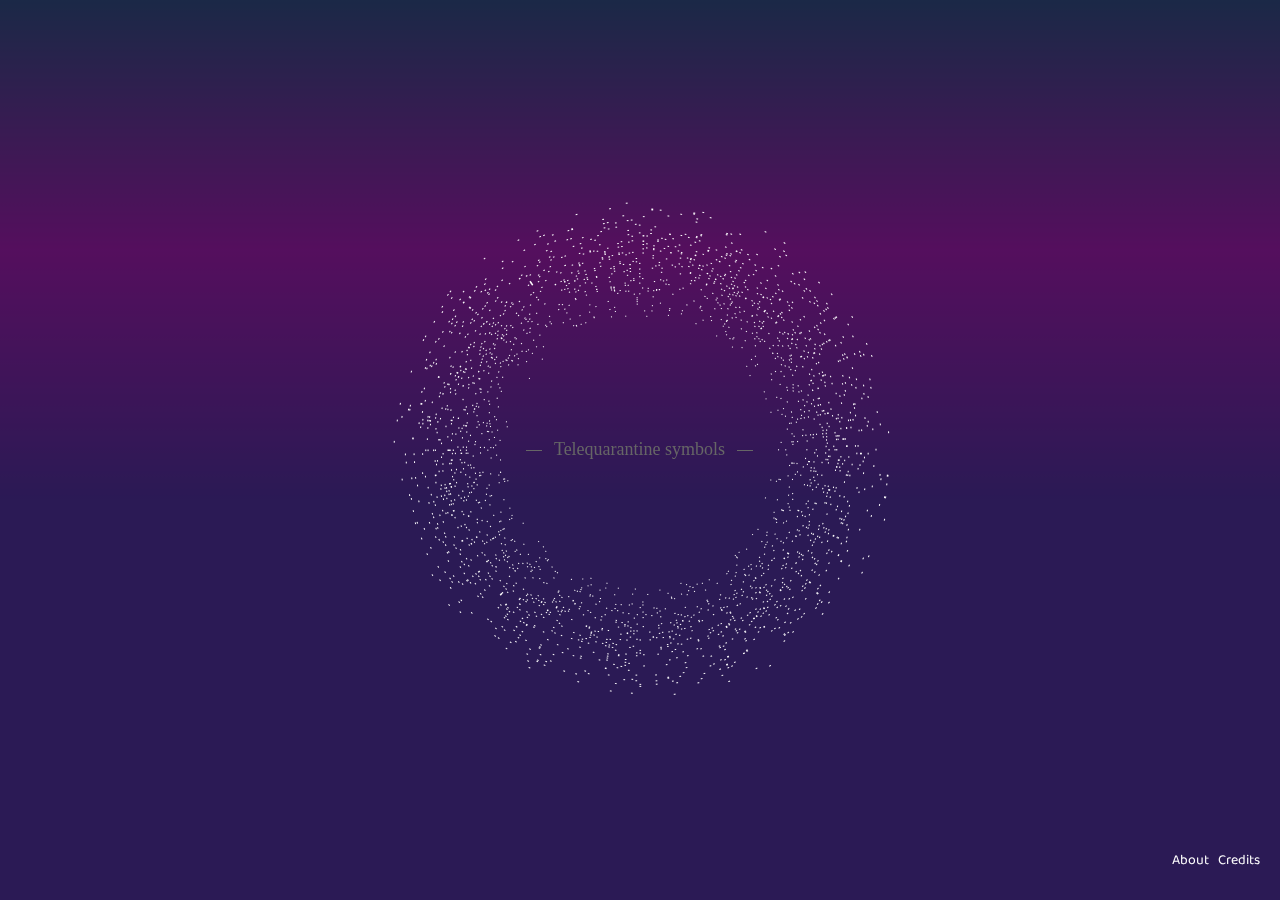
==== commit ab3071b3: "Removed https inside the style sheet" ====
--- a/index.html
+++ b/index.html
@@ -5,7 +5,7 @@
 		<link rel="stylesheet" href="css/style.css"> <!-- linking html to stylesheet --> 
 		<!-- link for font style --> 
 		<link rel="preconnect" href="https://fonts.gstatic.com">
-	<link href="https://fonts.googleapis.com/css2?family=Baloo+Tammudu+2&display=swap" rel="stylesheet">
+		<link href="https://fonts.googleapis.com/css2?family=Baloo+Tammudu+2&display=swap" rel="stylesheet">
 	</head>
 	<body>   
 	
--- a/css/style.css
+++ b/css/style.css
@@ -1,4 +1,4 @@
-@import url('https://fonts.googleapis.com/css2?family=Baloo+Tammudu+2&display=swap'); /*baloo tammudu 2 */ 
+@import url('//fonts.googleapis.com/css2?family=Baloo+Tammudu+2&display=swap'); /*baloo tammudu 2 */ 
 
 html, body {
 	height: 100%; 
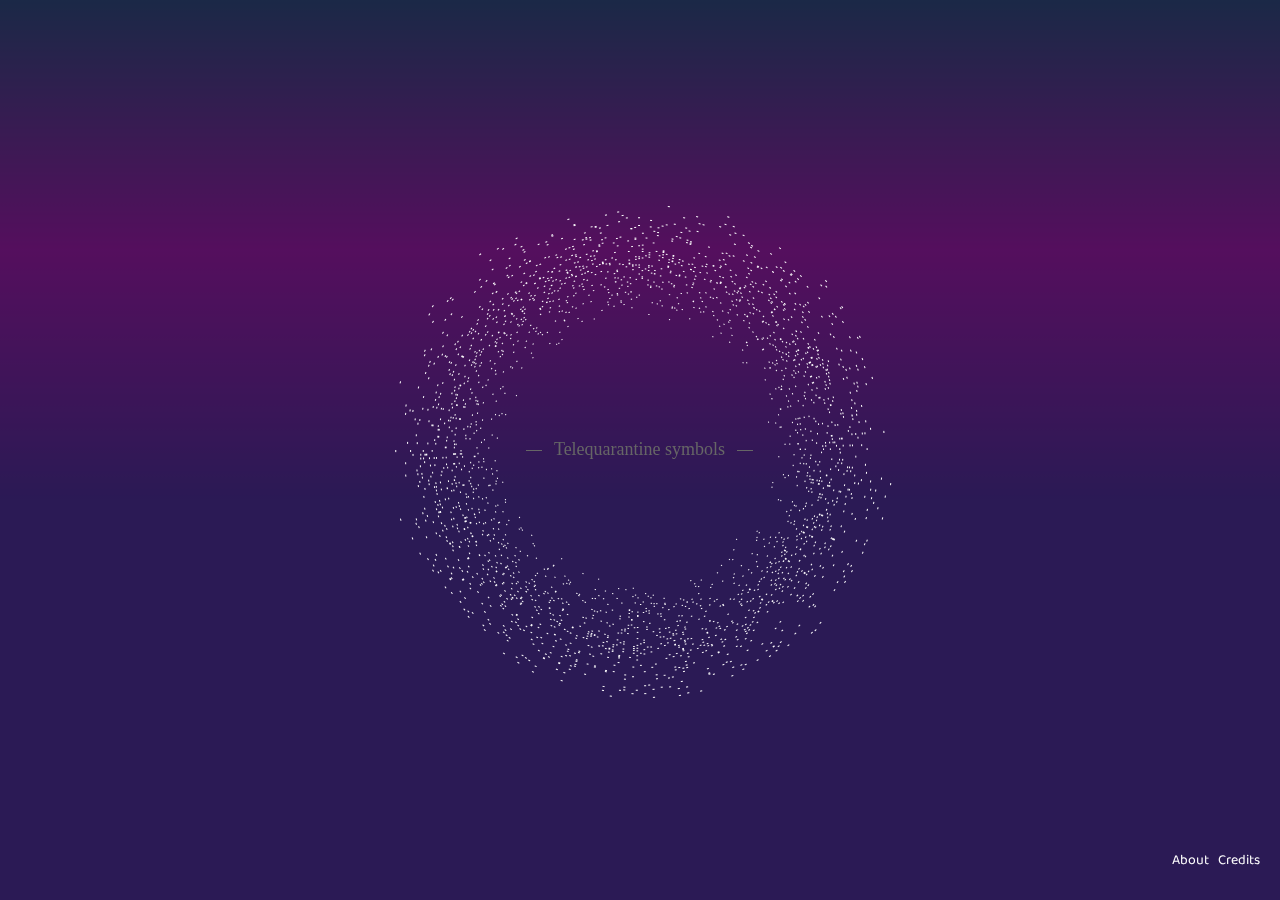
==== commit aa86a144: "Hard coded in the position of the instructions" ====
--- a/index.html
+++ b/index.html
@@ -15,6 +15,7 @@
 			
 			<div id="blackhole">
 				<div class="cards">
+					<p class="instructions"> Click any card to view <p> 
 					<div class="card1" id="card1">
 						<div id="front1">
 						
--- a/css/style.css
+++ b/css/style.css
@@ -1,4 +1,4 @@
-@import url('//fonts.googleapis.com/css2?family=Baloo+Tammudu+2&display=swap'); /*baloo tammudu 2 */ 
+@import url('https://fonts.googleapis.com/css2?family=Baloo+Tammudu+2&display=swap'); /*baloo tammudu 2 */ 
 
 html, body {
 	height: 100%; 
@@ -38,6 +38,7 @@
   */
 	z-index: 10; 
 	opacity: 0; 
+	display: flex; 
  
 }
 
@@ -61,6 +62,66 @@
 	0% {opacity: 0;}
 	100% {opacity: 1} 
 }
+
+/** INSTRUCTIONS ***/
+
+
+.instructions{
+	/*
+	position: absolute; 
+	top: 50%;
+	transform: translate(-50%, -50%); */ 
+	
+	width: 255px;
+	height: 255px;
+	background-color: transparent;
+	border-radius: 50%;
+	position: absolute;
+	/*left: 50%;
+	top: 50%; */
+	
+	top: 200px;
+	left: 630px;
+	
+	margin-left: auto;
+	margin-right: auto; 
+	/*
+	margin-top: -128px;
+	margin-left: -128px;*/
+	line-height: 255px;
+	text-align: center;
+	
+	justify-content: center;
+
+	z-index: 12;
+	color: white; 
+	opacity: 1; 
+
+}
+
+.instructions.leave {
+	
+	-webkit-animation-name: fadeinfo; 
+	-webkit-animation-delay: 5s; 
+	-webkit-animation-duration: 6s; 
+	-webkit-animation-timing-function: ease-in-out; 
+	-webkit-animation-iteration-count: 1; 
+	
+	animation-name: fadeinfo; 
+	animation-delay: 5s; 
+	animation-duration: 6s; 
+	animation-timing-function: ease-in-out; 
+	animation-iteration-count: 1; 
+	
+	opacity: 0; 
+}
+
+@keyframes fadeinfo {
+	0% {opacity: 1;}
+	100% {opacity: 0} 
+}
+
+
 
 /** CODE FOR ALL THE CARDS - SUPER LONG HARD CODED */ 
 
@@ -1084,7 +1145,7 @@
 	top: 50%;
 	margin-top: -128px;
 	margin-left: -128px;
-	z-index: 2;
+	z-index: 20;
 	cursor: pointer;
 	line-height: 255px;
 	text-align: center;
@@ -1161,6 +1222,8 @@
 	font-size: 14px; 
 }
 
+
+
 /* CREDITS */ 
 
 #creds {
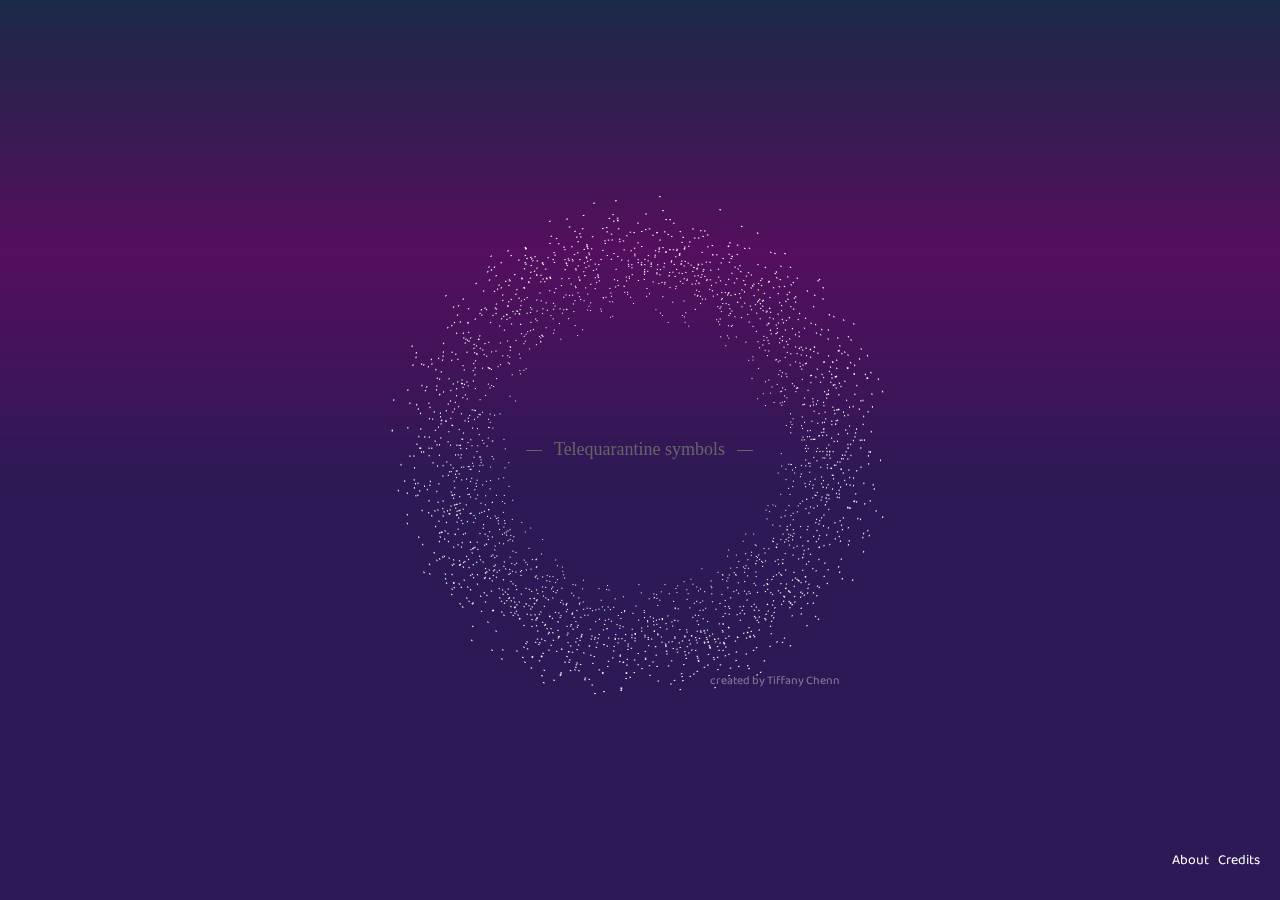
==== commit 572cda54: "added "created by Tiffany Chenn at the bottom"" ====
--- a/index.html
+++ b/index.html
@@ -12,7 +12,7 @@
 	 
 		
 		<div id="universe">
-			
+		
 			<div id="blackhole">
 				<div class="cards">
 					<p class="instructions"> Click any card to view <p> 
@@ -121,7 +121,7 @@
 					<span>Telequarantine symbols</span>
 				</div>
 				
-				
+				<div id="name">created by Tiffany Chenn </div>
 				
 				<footer>
 					<a href="about.html">About &nbsp; </a>
--- a/css/style.css
+++ b/css/style.css
@@ -81,7 +81,7 @@
 	top: 50%; */
 	
 	top: 200px;
-	left: 630px;
+	left: 635px; /*630 */
 	
 	margin-left: auto;
 	margin-right: auto; 
@@ -1271,3 +1271,19 @@
 	color: #CCC; 
 }
 
+#name {
+	color: #DDD; 
+	z-index: 40; 
+	font-family: 'Baloo Tammudu 2', cursive;
+	font-size: 12px; 
+	
+	position: absolute; 
+	top: 670px;
+	left: 710px;
+	opacity: 0.5; 
+}
+
+#name:hover{
+	color: #FFF; 
+	opacity: 0.8; 
+}